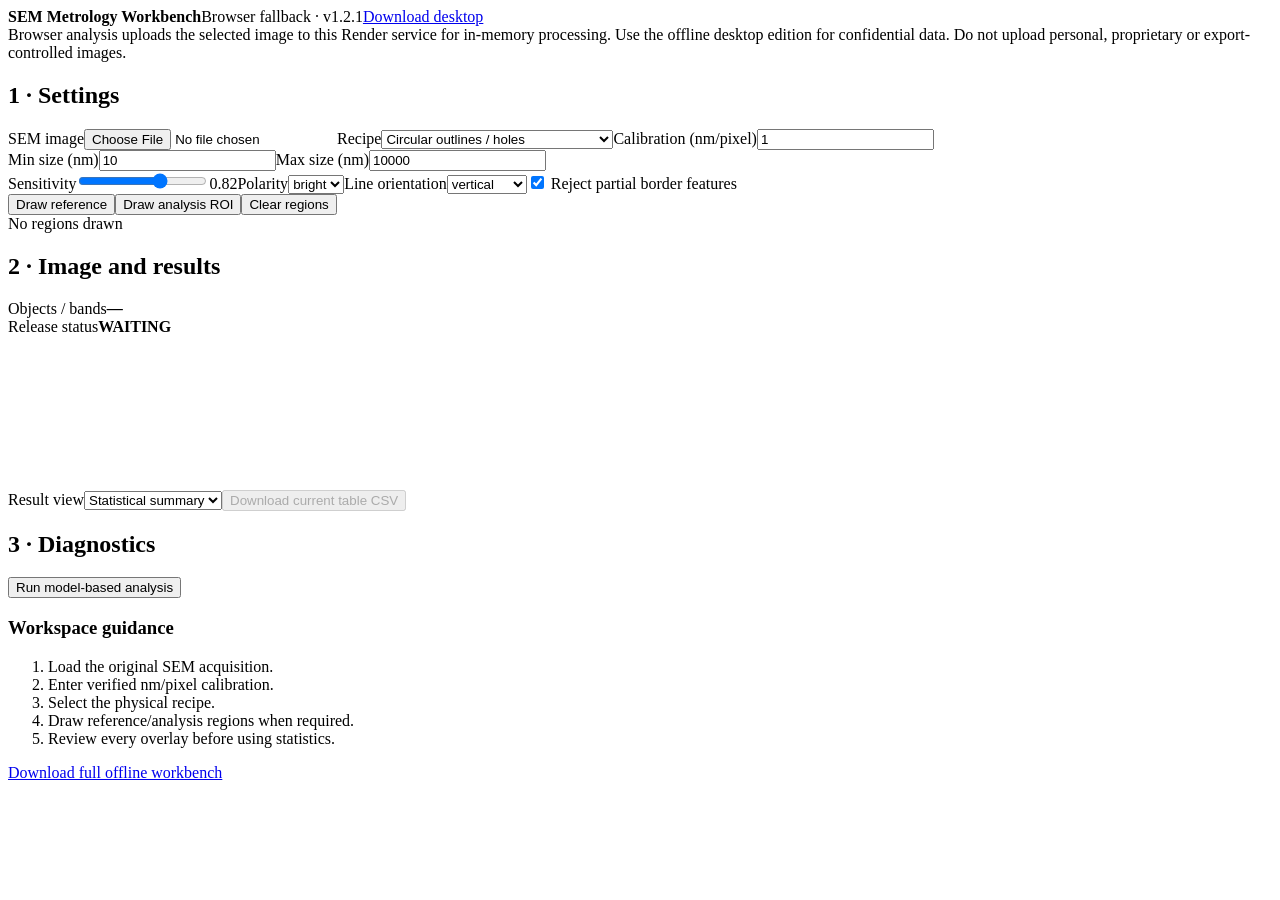
==== web/index.html @ 508cb290 "Add hosted browser metrology workbench" ====
<!doctype html><html lang="en"><head><meta charset="utf-8"><meta name="viewport" content="width=device-width,initial-scale=1"><title>SEM Metrology Workbench · Browser</title><link rel="stylesheet" href="/assets/web.css"></head><body>
<header><b>SEM Metrology Workbench</b><span>Browser fallback · v1.2.1</span><a href="https://github.com/KofiOsae/sem-metrology-workbench/releases/latest">Download desktop</a></header>
<div class="notice">Browser analysis uploads the selected image to this Render service for in-memory processing. Use the offline desktop edition for confidential data. Do not upload personal, proprietary or export-controlled images.</div>
<main>
 <aside><h2>1 · Settings</h2><label>SEM image<input id="file" type="file" accept=".tif,.tiff,.png,.jpg,.jpeg,.webp"></label><label>Recipe<select id="recipe"><option value="circles">Circular outlines / holes</option><option value="rectangles">Rectangular periodic array</option><option value="particles">Irregular particles / grains</option><option value="grating">Line-space / grating</option><option value="single">Single feature / contour ROI</option><option value="waveguide">Curved / tapered waveguide ROI</option><option value="cross_section">Cross-section feature ROI</option><option value="layer_stack">Layer stack / film cross-section ROI</option></select></label><label>Calibration (nm/pixel)<input id="scale" type="number" min="0.0001" step="any" value="1"></label><div class="pair"><label>Min size (nm)<input id="min" type="number" value="10"></label><label>Max size (nm)<input id="max" type="number" value="10000"></label></div><label>Sensitivity<input id="sensitivity" type="range" min="0.5" max="0.99" step="0.01" value="0.82"><output id="sensout">0.82</output></label><label>Polarity<select id="polarity"><option>bright</option><option>dark</option></select></label><label>Line orientation<select id="orientation"><option>vertical</option><option>horizontal</option></select></label><label class="check"><input id="border" type="checkbox" checked> Reject partial border features</label><div class="draw"><button id="ref">Draw reference</button><button id="roi">Draw analysis ROI</button><button id="clear">Clear regions</button></div><div id="coords">No regions drawn</div></aside>
 <section><h2>2 · Image and results</h2><div class="summary"><article><span>Objects / bands</span><b id="count">—</b></article><article><span>Release status</span><b id="status">WAITING</b></article></div><div class="viewer"><canvas id="canvas"></canvas></div><div class="viewbar"><label>Result view<select id="view"><option value="stats">Statistical summary</option><option value="rows">Measurements</option><option value="plot">Distribution</option></select></label><button id="csv" disabled>Download current table CSV</button></div><div id="table"></div><canvas id="plot" hidden></canvas></section>
 <aside><h2>3 · Diagnostics</h2><button class="run" id="run">Run model-based analysis</button><div id="diagnostics"><h3>Workspace guidance</h3><ol><li>Load the original SEM acquisition.</li><li>Enter verified nm/pixel calibration.</li><li>Select the physical recipe.</li><li>Draw reference/analysis regions when required.</li><li>Review every overlay before using statistics.</li></ol></div><a class="desktop" href="https://github.com/KofiOsae/sem-metrology-workbench/releases/latest">Download full offline workbench</a></aside>
</main><script src="/assets/web.js"></script></body></html>
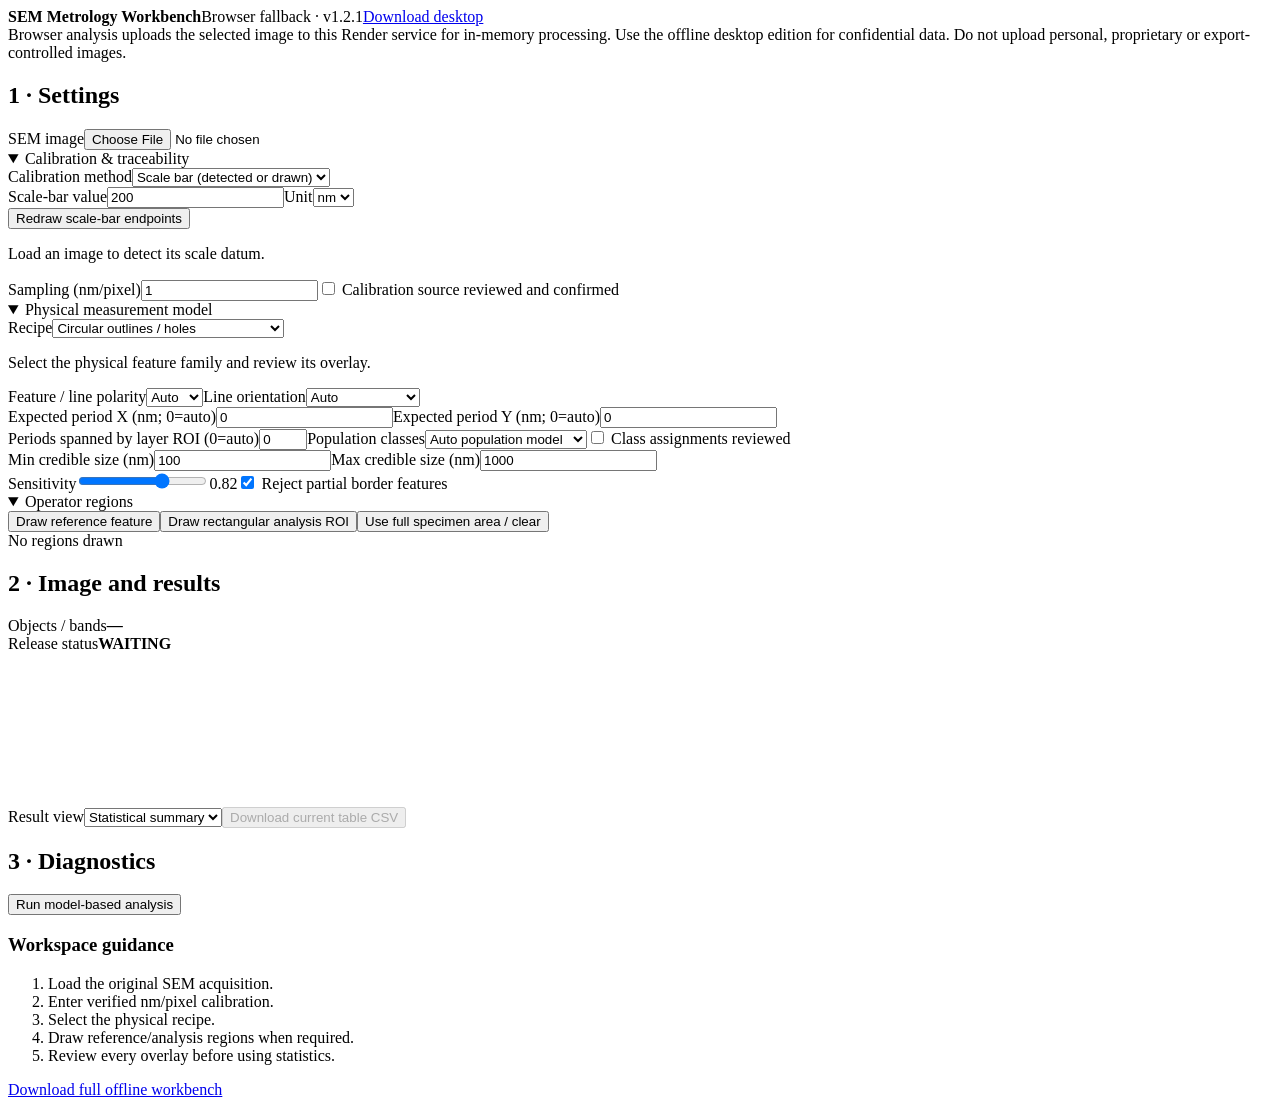
==== commit 40acea8a: "Restore browser calibration and model controls" ====
--- a/web/index.html
+++ b/web/index.html
@@ -2,7 +2,10 @@
 <header><b>SEM Metrology Workbench</b><span>Browser fallback · v1.2.1</span><a href="https://github.com/KofiOsae/sem-metrology-workbench/releases/latest">Download desktop</a></header>
 <div class="notice">Browser analysis uploads the selected image to this Render service for in-memory processing. Use the offline desktop edition for confidential data. Do not upload personal, proprietary or export-controlled images.</div>
 <main>
- <aside><h2>1 · Settings</h2><label>SEM image<input id="file" type="file" accept=".tif,.tiff,.png,.jpg,.jpeg,.webp"></label><label>Recipe<select id="recipe"><option value="circles">Circular outlines / holes</option><option value="rectangles">Rectangular periodic array</option><option value="particles">Irregular particles / grains</option><option value="grating">Line-space / grating</option><option value="single">Single feature / contour ROI</option><option value="waveguide">Curved / tapered waveguide ROI</option><option value="cross_section">Cross-section feature ROI</option><option value="layer_stack">Layer stack / film cross-section ROI</option></select></label><label>Calibration (nm/pixel)<input id="scale" type="number" min="0.0001" step="any" value="1"></label><div class="pair"><label>Min size (nm)<input id="min" type="number" value="10"></label><label>Max size (nm)<input id="max" type="number" value="10000"></label></div><label>Sensitivity<input id="sensitivity" type="range" min="0.5" max="0.99" step="0.01" value="0.82"><output id="sensout">0.82</output></label><label>Polarity<select id="polarity"><option>bright</option><option>dark</option></select></label><label>Line orientation<select id="orientation"><option>vertical</option><option>horizontal</option></select></label><label class="check"><input id="border" type="checkbox" checked> Reject partial border features</label><div class="draw"><button id="ref">Draw reference</button><button id="roi">Draw analysis ROI</button><button id="clear">Clear regions</button></div><div id="coords">No regions drawn</div></aside>
+ <aside><h2>1 · Settings</h2><label>SEM image<input id="file" type="file" accept=".tif,.tiff,.png,.jpg,.jpeg,.webp"></label>
+  <details open><summary>Calibration & traceability</summary><label>Calibration method<select id="calmethod"><option value="bar">Scale bar (detected or drawn)</option><option value="direct">Direct nm/pixel</option></select></label><div id="barfields"><div class="pair"><label>Scale-bar value<input id="barvalue" type="number" min="0.001" step="any" value="200"></label><label>Unit<select id="barunit"><option value="nm">nm</option><option value="um">µm</option></select></label></div><button id="scaleLine">Redraw scale-bar endpoints</button><p id="scaleStatus" class="fieldnote">Load an image to detect its scale datum.</p></div><label id="directfield">Sampling (nm/pixel)<input id="scale" type="number" min="0.0001" step="any" value="1"></label><label class="check"><input id="confirmcal" type="checkbox"> Calibration source reviewed and confirmed</label></details>
+  <details open><summary>Physical measurement model</summary><label>Recipe<select id="recipe"><option value="circles">Circular outlines / holes</option><option value="rectangles">Rectangular periodic array</option><option value="particles">Irregular particles / grains</option><option value="grating">Line-space / grating</option><option value="single">Single feature / contour ROI</option><option value="waveguide">Curved / tapered waveguide ROI</option><option value="cross_section">Cross-section feature ROI</option><option value="layer_stack">Layer stack / film cross-section ROI</option></select></label><p id="recommendation" class="fieldnote">Select the physical feature family and review its overlay.</p><label>Feature / line polarity<select id="polarity"><option value="auto">Auto</option><option value="bright">Bright</option><option value="dark">Dark</option></select></label><label>Line orientation<select id="orientation"><option value="auto">Auto</option><option value="vertical">Vertical lines</option><option value="horizontal">Horizontal lines</option></select></label><div class="pair"><label>Expected period X (nm; 0=auto)<input id="periodx" type="number" min="0" value="0"></label><label>Expected period Y (nm; 0=auto)<input id="periody" type="number" min="0" value="0"></label></div><label>Periods spanned by layer ROI (0=auto)<input id="layerperiods" type="number" min="0" max="20" value="0"></label><label>Population classes<select id="classmode"><option value="auto">Auto population model</option><option value="one">Treat as one population</option><option value="two">Expect 2 classes</option><option value="three">Expect 3 classes</option></select></label><label class="check"><input id="confirmclasses" type="checkbox"> Class assignments reviewed</label><div class="pair"><label>Min credible size (nm)<input id="min" type="number" value="100"></label><label>Max credible size (nm)<input id="max" type="number" value="1000"></label></div><label>Sensitivity<input id="sensitivity" type="range" min="0.5" max="0.98" step="0.01" value="0.82"><output id="sensout">0.82</output></label><label class="check"><input id="border" type="checkbox" checked> Reject partial border features</label></details>
+  <details open><summary>Operator regions</summary><div class="draw"><button id="ref">Draw reference feature</button><button id="roi">Draw rectangular analysis ROI</button><button id="clear">Use full specimen area / clear</button></div><div id="coords">No regions drawn</div></details></aside>
  <section><h2>2 · Image and results</h2><div class="summary"><article><span>Objects / bands</span><b id="count">—</b></article><article><span>Release status</span><b id="status">WAITING</b></article></div><div class="viewer"><canvas id="canvas"></canvas></div><div class="viewbar"><label>Result view<select id="view"><option value="stats">Statistical summary</option><option value="rows">Measurements</option><option value="plot">Distribution</option></select></label><button id="csv" disabled>Download current table CSV</button></div><div id="table"></div><canvas id="plot" hidden></canvas></section>
  <aside><h2>3 · Diagnostics</h2><button class="run" id="run">Run model-based analysis</button><div id="diagnostics"><h3>Workspace guidance</h3><ol><li>Load the original SEM acquisition.</li><li>Enter verified nm/pixel calibration.</li><li>Select the physical recipe.</li><li>Draw reference/analysis regions when required.</li><li>Review every overlay before using statistics.</li></ol></div><a class="desktop" href="https://github.com/KofiOsae/sem-metrology-workbench/releases/latest">Download full offline workbench</a></aside>
 </main><script src="/assets/web.js"></script></body></html>
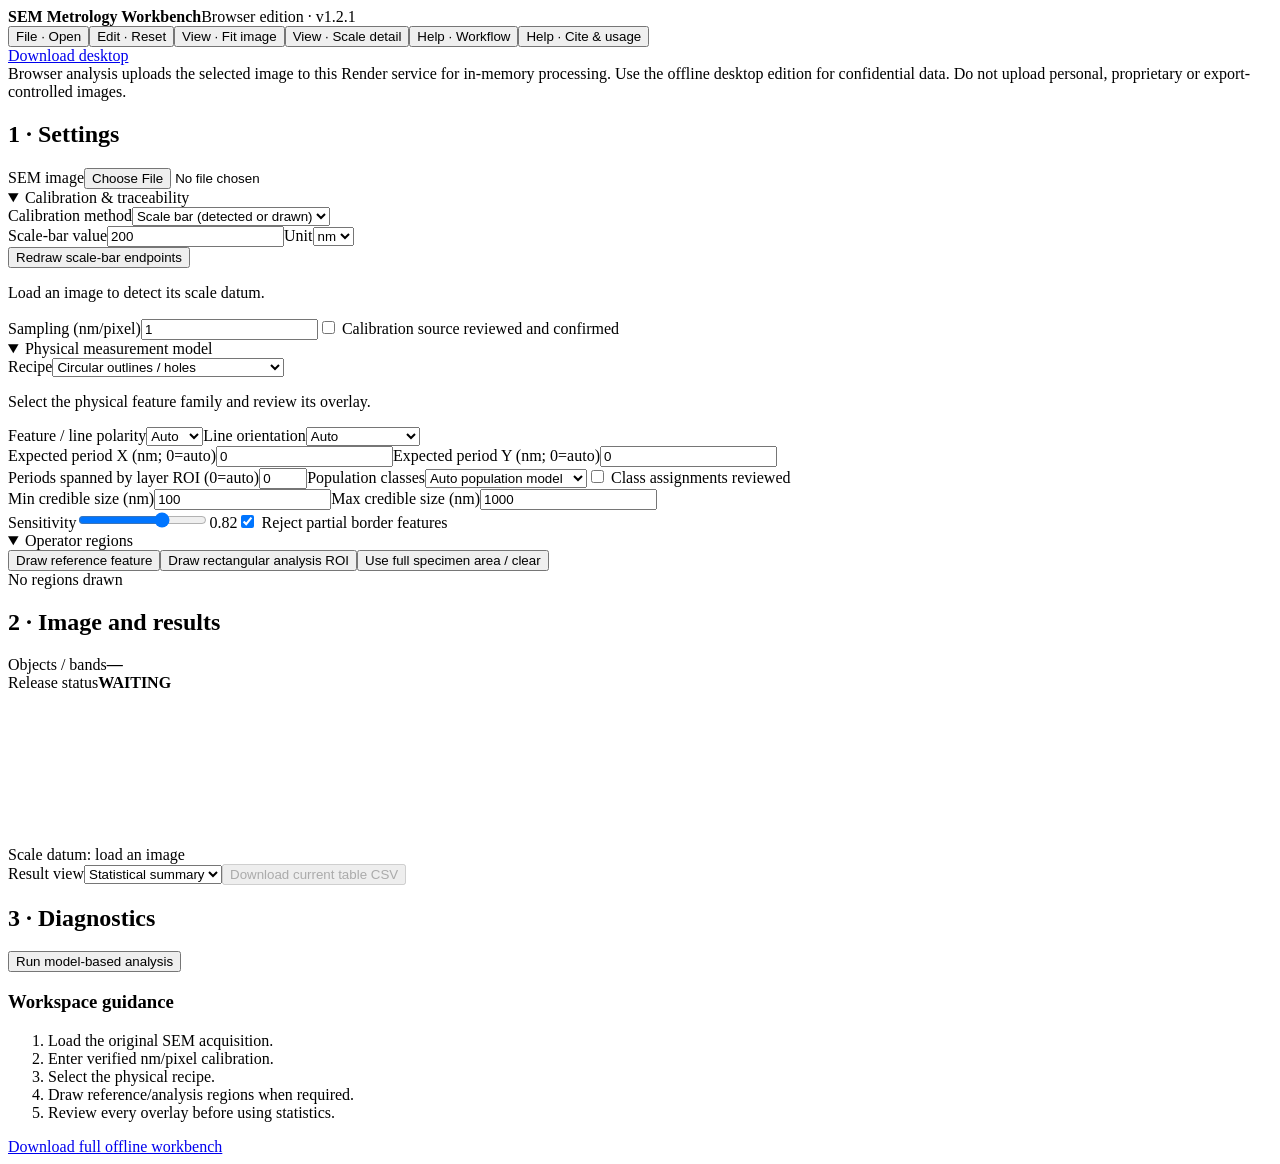
==== commit 24439408: "Add cancellable browser jobs and persistent usage metrics" ====
--- a/web/index.html
+++ b/web/index.html
@@ -1,11 +1,11 @@
 <!doctype html><html lang="en"><head><meta charset="utf-8"><meta name="viewport" content="width=device-width,initial-scale=1"><title>SEM Metrology Workbench · Browser</title><link rel="stylesheet" href="/assets/web.css"></head><body>
-<header><b>SEM Metrology Workbench</b><span>Browser fallback · v1.2.1</span><a href="https://github.com/KofiOsae/sem-metrology-workbench/releases/latest">Download desktop</a></header>
+<header><b>SEM Metrology Workbench</b><span>Browser edition · v1.2.1</span><nav class="commandbar" aria-label="Workbench commands"><button id="menuFile">File · Open</button><button id="menuReset">Edit · Reset</button><button id="menuFit">View · Fit image</button><button id="menuScale">View · Scale detail</button><button id="menuHelp">Help · Workflow</button><button id="menuCite">Help · Cite & usage</button></nav><a href="https://github.com/KofiOsae/sem-metrology-workbench/releases/latest">Download desktop</a></header>
 <div class="notice">Browser analysis uploads the selected image to this Render service for in-memory processing. Use the offline desktop edition for confidential data. Do not upload personal, proprietary or export-controlled images.</div>
 <main>
  <aside><h2>1 · Settings</h2><label>SEM image<input id="file" type="file" accept=".tif,.tiff,.png,.jpg,.jpeg,.webp"></label>
   <details open><summary>Calibration & traceability</summary><label>Calibration method<select id="calmethod"><option value="bar">Scale bar (detected or drawn)</option><option value="direct">Direct nm/pixel</option></select></label><div id="barfields"><div class="pair"><label>Scale-bar value<input id="barvalue" type="number" min="0.001" step="any" value="200"></label><label>Unit<select id="barunit"><option value="nm">nm</option><option value="um">µm</option></select></label></div><button id="scaleLine">Redraw scale-bar endpoints</button><p id="scaleStatus" class="fieldnote">Load an image to detect its scale datum.</p></div><label id="directfield">Sampling (nm/pixel)<input id="scale" type="number" min="0.0001" step="any" value="1"></label><label class="check"><input id="confirmcal" type="checkbox"> Calibration source reviewed and confirmed</label></details>
   <details open><summary>Physical measurement model</summary><label>Recipe<select id="recipe"><option value="circles">Circular outlines / holes</option><option value="rectangles">Rectangular periodic array</option><option value="particles">Irregular particles / grains</option><option value="grating">Line-space / grating</option><option value="single">Single feature / contour ROI</option><option value="waveguide">Curved / tapered waveguide ROI</option><option value="cross_section">Cross-section feature ROI</option><option value="layer_stack">Layer stack / film cross-section ROI</option></select></label><p id="recommendation" class="fieldnote">Select the physical feature family and review its overlay.</p><label>Feature / line polarity<select id="polarity"><option value="auto">Auto</option><option value="bright">Bright</option><option value="dark">Dark</option></select></label><label>Line orientation<select id="orientation"><option value="auto">Auto</option><option value="vertical">Vertical lines</option><option value="horizontal">Horizontal lines</option></select></label><div class="pair"><label>Expected period X (nm; 0=auto)<input id="periodx" type="number" min="0" value="0"></label><label>Expected period Y (nm; 0=auto)<input id="periody" type="number" min="0" value="0"></label></div><label>Periods spanned by layer ROI (0=auto)<input id="layerperiods" type="number" min="0" max="20" value="0"></label><label>Population classes<select id="classmode"><option value="auto">Auto population model</option><option value="one">Treat as one population</option><option value="two">Expect 2 classes</option><option value="three">Expect 3 classes</option></select></label><label class="check"><input id="confirmclasses" type="checkbox"> Class assignments reviewed</label><div class="pair"><label>Min credible size (nm)<input id="min" type="number" value="100"></label><label>Max credible size (nm)<input id="max" type="number" value="1000"></label></div><label>Sensitivity<input id="sensitivity" type="range" min="0.5" max="0.98" step="0.01" value="0.82"><output id="sensout">0.82</output></label><label class="check"><input id="border" type="checkbox" checked> Reject partial border features</label></details>
   <details open><summary>Operator regions</summary><div class="draw"><button id="ref">Draw reference feature</button><button id="roi">Draw rectangular analysis ROI</button><button id="clear">Use full specimen area / clear</button></div><div id="coords">No regions drawn</div></details></aside>
- <section><h2>2 · Image and results</h2><div class="summary"><article><span>Objects / bands</span><b id="count">—</b></article><article><span>Release status</span><b id="status">WAITING</b></article></div><div class="viewer"><canvas id="canvas"></canvas></div><div class="viewbar"><label>Result view<select id="view"><option value="stats">Statistical summary</option><option value="rows">Measurements</option><option value="plot">Distribution</option></select></label><button id="csv" disabled>Download current table CSV</button></div><div id="table"></div><canvas id="plot" hidden></canvas></section>
- <aside><h2>3 · Diagnostics</h2><button class="run" id="run">Run model-based analysis</button><div id="diagnostics"><h3>Workspace guidance</h3><ol><li>Load the original SEM acquisition.</li><li>Enter verified nm/pixel calibration.</li><li>Select the physical recipe.</li><li>Draw reference/analysis regions when required.</li><li>Review every overlay before using statistics.</li></ol></div><a class="desktop" href="https://github.com/KofiOsae/sem-metrology-workbench/releases/latest">Download full offline workbench</a></aside>
-</main><script src="/assets/web.js"></script></body></html>
+ <section><h2>2 · Image and results</h2><div class="summary"><article><span>Objects / bands</span><b id="count">—</b></article><article><span>Release status</span><b id="status">WAITING</b></article></div><div class="viewer" id="viewer"><canvas id="canvas"></canvas></div><div class="scale-readout" id="scaleReadout">Scale datum: load an image</div><div class="viewbar"><label>Result view<select id="view"><option value="stats">Statistical summary</option><option value="rows">Measurements</option><option value="plot">Distribution</option></select></label><button id="csv" disabled>Download current table CSV</button></div><div id="table"></div><canvas id="plot" hidden></canvas></section>
+ <aside><h2>3 · Diagnostics</h2><div class="jobbuttons"><button class="run" id="run">Run model-based analysis</button><button class="cancel" id="cancel" hidden>Cancel running analysis</button></div><div id="diagnostics"><h3>Workspace guidance</h3><ol><li>Load the original SEM acquisition.</li><li>Enter verified nm/pixel calibration.</li><li>Select the physical recipe.</li><li>Draw reference/analysis regions when required.</li><li>Review every overlay before using statistics.</li></ol></div><a class="desktop" href="https://github.com/KofiOsae/sem-metrology-workbench/releases/latest">Download full offline workbench</a></aside>
+</main><dialog id="citeDialog"><button class="dialogclose" id="closeCite" aria-label="Close">×</button><h2>Cite & usage</h2><p id="citationText">Loading citation…</p><button id="copyCitation">Copy citation</button><p id="usageText">Loading privacy-safe usage totals…</p><p class="fieldnote">A use is one successfully completed browser analysis. A user is a distinct anonymous browser installation. Failed and cancelled analyses are not counted. No image, filename, measurement, calibration, IP address or user-agent is stored by the application counter.</p><a href="https://github.com/KofiOsae/sem-metrology-workbench/blob/main/CITATION.cff" target="_blank">Open CITATION.cff</a></dialog><script src="/assets/web.js"></script></body></html>
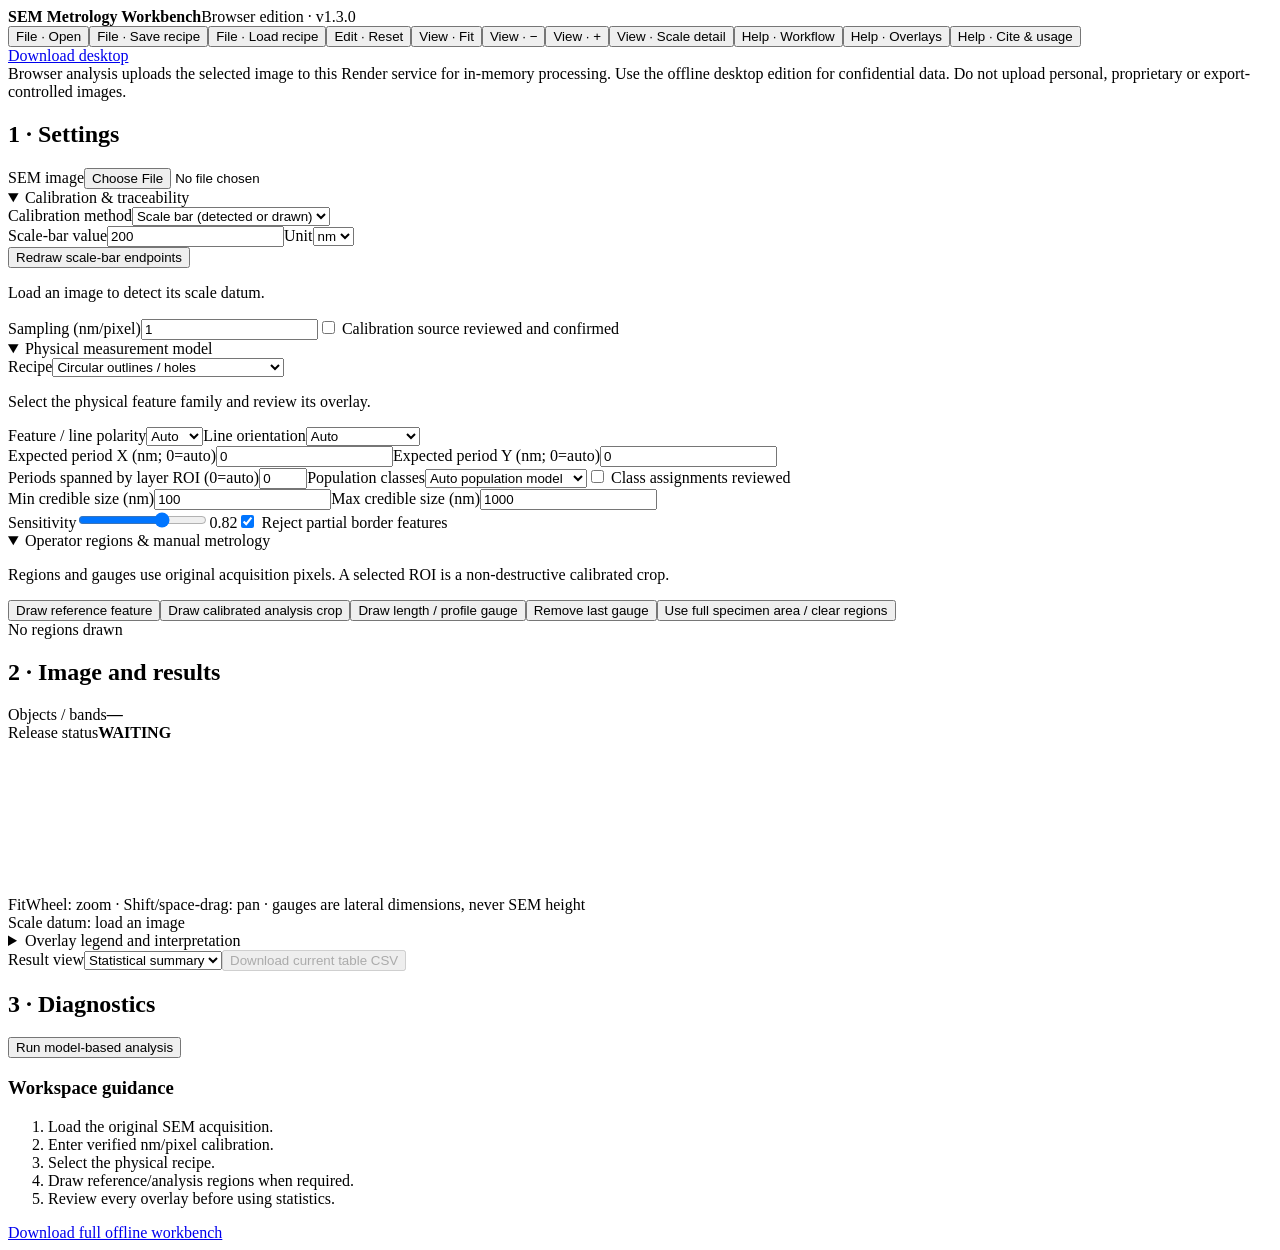
==== commit a81b68c9: "Bring browser metrology closer to desktop parity" ====
--- a/web/index.html
+++ b/web/index.html
@@ -1,11 +1,11 @@
-<!doctype html><html lang="en"><head><meta charset="utf-8"><meta name="viewport" content="width=device-width,initial-scale=1"><title>SEM Metrology Workbench · Browser</title><link rel="stylesheet" href="/assets/web.css"></head><body>
-<header><b>SEM Metrology Workbench</b><span>Browser edition · v1.2.1</span><nav class="commandbar" aria-label="Workbench commands"><button id="menuFile">File · Open</button><button id="menuReset">Edit · Reset</button><button id="menuFit">View · Fit image</button><button id="menuScale">View · Scale detail</button><button id="menuHelp">Help · Workflow</button><button id="menuCite">Help · Cite & usage</button></nav><a href="https://github.com/KofiOsae/sem-metrology-workbench/releases/latest">Download desktop</a></header>
+<!doctype html><html lang="en"><head><meta charset="utf-8"><meta name="viewport" content="width=device-width,initial-scale=1"><title>SEM Metrology Workbench · Browser</title><link rel="stylesheet" href="/assets/web.css"><link rel="stylesheet" href="/assets/metrology.css"></head><body>
+<header><b>SEM Metrology Workbench</b><span>Browser edition · v1.3.0</span><nav class="commandbar" aria-label="Workbench commands"><button id="menuFile">File · Open</button><button id="menuRecipe">File · Save recipe</button><button id="menuLoadRecipe">File · Load recipe</button><button id="menuReset">Edit · Reset</button><button id="menuFit">View · Fit</button><button id="zoomOut">View · −</button><button id="zoomIn">View · +</button><button id="menuScale">View · Scale detail</button><button id="menuHelp">Help · Workflow</button><button id="menuLegend">Help · Overlays</button><button id="menuCite">Help · Cite & usage</button></nav><a href="https://github.com/KofiOsae/sem-metrology-workbench/releases/latest">Download desktop</a></header>
 <div class="notice">Browser analysis uploads the selected image to this Render service for in-memory processing. Use the offline desktop edition for confidential data. Do not upload personal, proprietary or export-controlled images.</div>
 <main>
  <aside><h2>1 · Settings</h2><label>SEM image<input id="file" type="file" accept=".tif,.tiff,.png,.jpg,.jpeg,.webp"></label>
   <details open><summary>Calibration & traceability</summary><label>Calibration method<select id="calmethod"><option value="bar">Scale bar (detected or drawn)</option><option value="direct">Direct nm/pixel</option></select></label><div id="barfields"><div class="pair"><label>Scale-bar value<input id="barvalue" type="number" min="0.001" step="any" value="200"></label><label>Unit<select id="barunit"><option value="nm">nm</option><option value="um">µm</option></select></label></div><button id="scaleLine">Redraw scale-bar endpoints</button><p id="scaleStatus" class="fieldnote">Load an image to detect its scale datum.</p></div><label id="directfield">Sampling (nm/pixel)<input id="scale" type="number" min="0.0001" step="any" value="1"></label><label class="check"><input id="confirmcal" type="checkbox"> Calibration source reviewed and confirmed</label></details>
   <details open><summary>Physical measurement model</summary><label>Recipe<select id="recipe"><option value="circles">Circular outlines / holes</option><option value="rectangles">Rectangular periodic array</option><option value="particles">Irregular particles / grains</option><option value="grating">Line-space / grating</option><option value="single">Single feature / contour ROI</option><option value="waveguide">Curved / tapered waveguide ROI</option><option value="cross_section">Cross-section feature ROI</option><option value="layer_stack">Layer stack / film cross-section ROI</option></select></label><p id="recommendation" class="fieldnote">Select the physical feature family and review its overlay.</p><label>Feature / line polarity<select id="polarity"><option value="auto">Auto</option><option value="bright">Bright</option><option value="dark">Dark</option></select></label><label>Line orientation<select id="orientation"><option value="auto">Auto</option><option value="vertical">Vertical lines</option><option value="horizontal">Horizontal lines</option></select></label><div class="pair"><label>Expected period X (nm; 0=auto)<input id="periodx" type="number" min="0" value="0"></label><label>Expected period Y (nm; 0=auto)<input id="periody" type="number" min="0" value="0"></label></div><label>Periods spanned by layer ROI (0=auto)<input id="layerperiods" type="number" min="0" max="20" value="0"></label><label>Population classes<select id="classmode"><option value="auto">Auto population model</option><option value="one">Treat as one population</option><option value="two">Expect 2 classes</option><option value="three">Expect 3 classes</option></select></label><label class="check"><input id="confirmclasses" type="checkbox"> Class assignments reviewed</label><div class="pair"><label>Min credible size (nm)<input id="min" type="number" value="100"></label><label>Max credible size (nm)<input id="max" type="number" value="1000"></label></div><label>Sensitivity<input id="sensitivity" type="range" min="0.5" max="0.98" step="0.01" value="0.82"><output id="sensout">0.82</output></label><label class="check"><input id="border" type="checkbox" checked> Reject partial border features</label></details>
-  <details open><summary>Operator regions</summary><div class="draw"><button id="ref">Draw reference feature</button><button id="roi">Draw rectangular analysis ROI</button><button id="clear">Use full specimen area / clear</button></div><div id="coords">No regions drawn</div></details></aside>
- <section><h2>2 · Image and results</h2><div class="summary"><article><span>Objects / bands</span><b id="count">—</b></article><article><span>Release status</span><b id="status">WAITING</b></article></div><div class="viewer" id="viewer"><canvas id="canvas"></canvas></div><div class="scale-readout" id="scaleReadout">Scale datum: load an image</div><div class="viewbar"><label>Result view<select id="view"><option value="stats">Statistical summary</option><option value="rows">Measurements</option><option value="plot">Distribution</option></select></label><button id="csv" disabled>Download current table CSV</button></div><div id="table"></div><canvas id="plot" hidden></canvas></section>
+  <details open><summary>Operator regions & manual metrology</summary><p class="fieldnote">Regions and gauges use original acquisition pixels. A selected ROI is a non-destructive calibrated crop.</p><div class="draw"><button id="ref">Draw reference feature</button><button id="roi">Draw calibrated analysis crop</button><button id="gauge">Draw length / profile gauge</button><button id="undoGauge">Remove last gauge</button><button id="clear">Use full specimen area / clear regions</button></div><div id="coords">No regions drawn</div><div id="gauges"></div></details></aside>
+ <section><h2>2 · Image and results</h2><div class="summary"><article><span>Objects / bands</span><b id="count">—</b></article><article><span>Release status</span><b id="status">WAITING</b></article></div><div class="viewer" id="viewer"><canvas id="canvas"></canvas></div><div class="viewerbar"><span id="zoomReadout">Fit</span><span>Wheel: zoom · Shift/space-drag: pan · gauges are lateral dimensions, never SEM height</span></div><div class="scale-readout" id="scaleReadout">Scale datum: load an image</div><details class="legend"><summary>Overlay legend and interpretation</summary><div id="legendText"></div></details><div class="viewbar"><label>Result view<select id="view"><option value="stats">Statistical summary</option><option value="rows">Measurements</option><option value="plot">Distribution</option><option value="gauges">Manual gauges</option></select></label><button id="csv" disabled>Download current table CSV</button></div><div id="table"></div><canvas id="plot" hidden></canvas></section>
  <aside><h2>3 · Diagnostics</h2><div class="jobbuttons"><button class="run" id="run">Run model-based analysis</button><button class="cancel" id="cancel" hidden>Cancel running analysis</button></div><div id="diagnostics"><h3>Workspace guidance</h3><ol><li>Load the original SEM acquisition.</li><li>Enter verified nm/pixel calibration.</li><li>Select the physical recipe.</li><li>Draw reference/analysis regions when required.</li><li>Review every overlay before using statistics.</li></ol></div><a class="desktop" href="https://github.com/KofiOsae/sem-metrology-workbench/releases/latest">Download full offline workbench</a></aside>
 </main><dialog id="citeDialog"><button class="dialogclose" id="closeCite" aria-label="Close">×</button><h2>Cite & usage</h2><p id="citationText">Loading citation…</p><button id="copyCitation">Copy citation</button><p id="usageText">Loading privacy-safe usage totals…</p><p class="fieldnote">A use is one successfully completed browser analysis. A user is a distinct anonymous browser installation. Failed and cancelled analyses are not counted. No image, filename, measurement, calibration, IP address or user-agent is stored by the application counter.</p><a href="https://github.com/KofiOsae/sem-metrology-workbench/blob/main/CITATION.cff" target="_blank">Open CITATION.cff</a></dialog><script src="/assets/web.js"></script></body></html>
